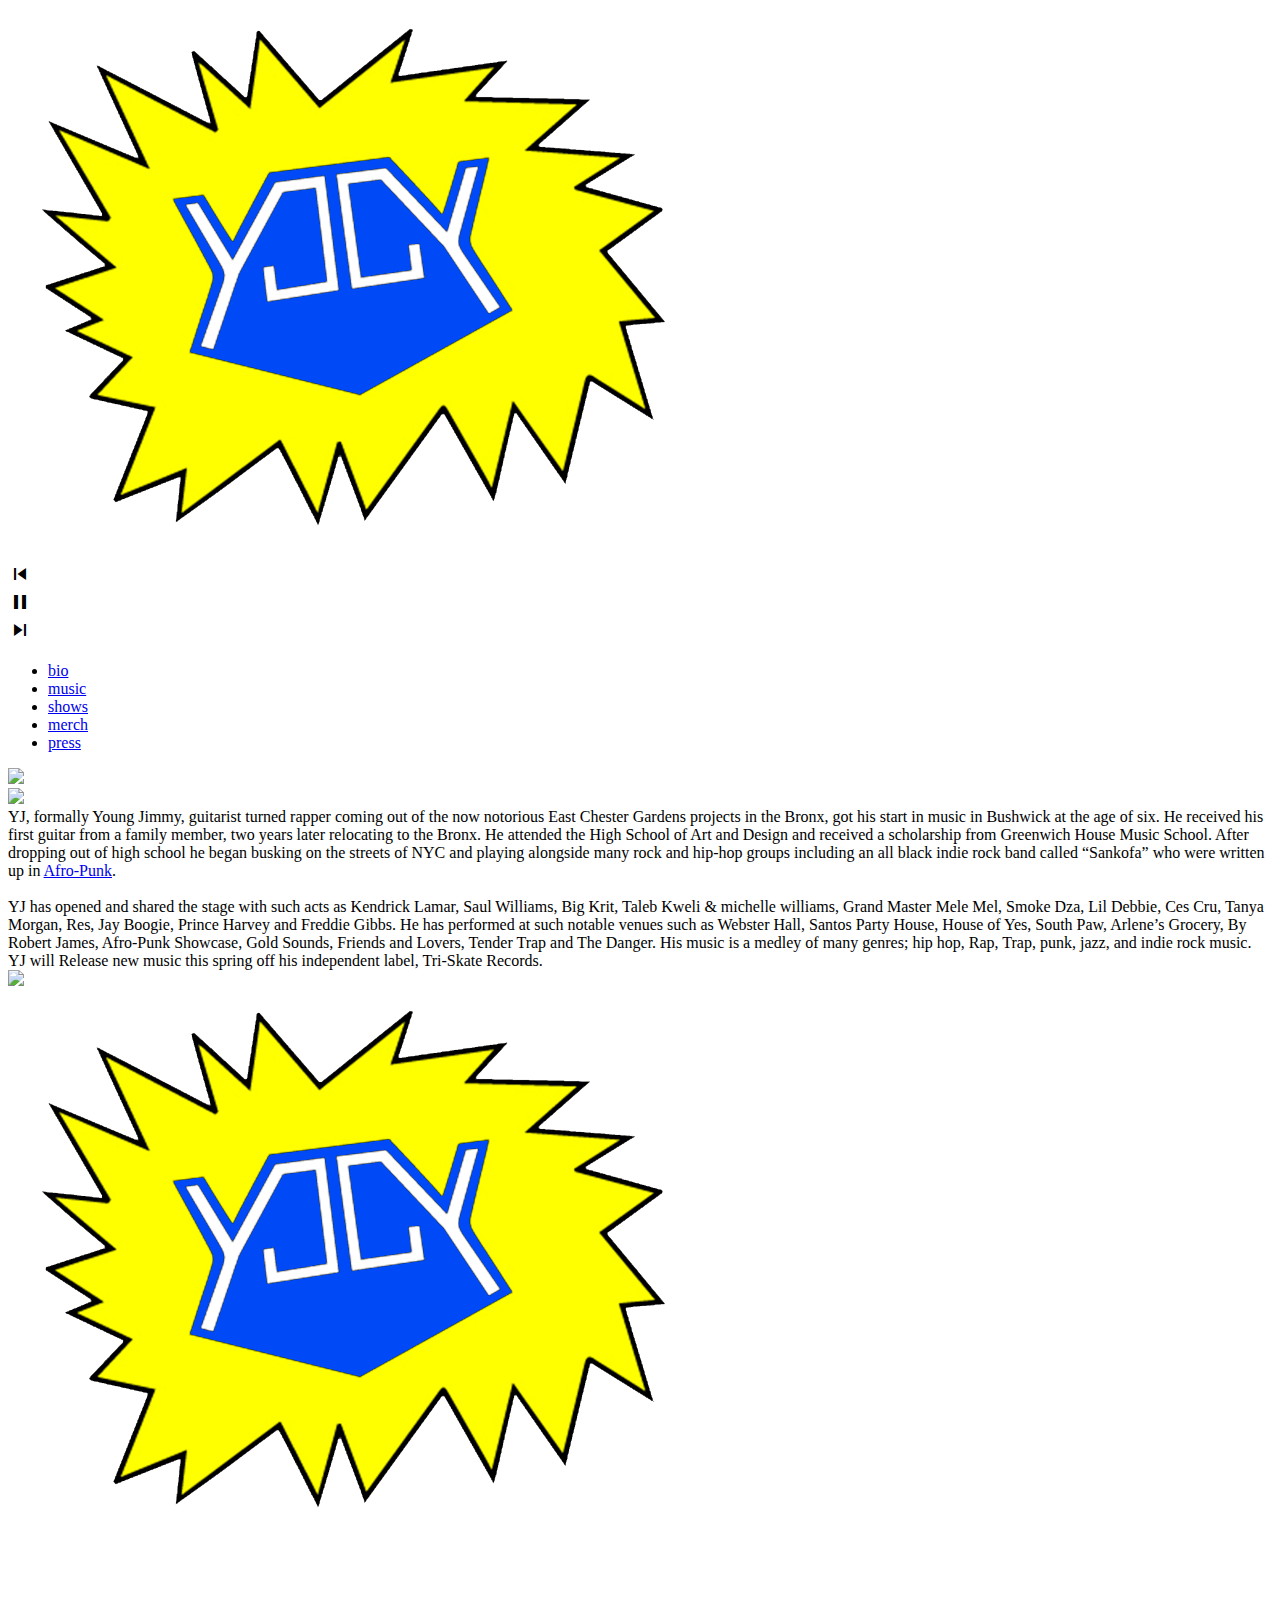
==== index2.html @ acfacb0d "added" ====
<!DOCTYPE html>
<html lang="en-US">
<head>
 <meta charset="utf-8"/>
 <meta name="viewport" content="width=device-width, initial-scale=1.0"/>
 <title>Young Jimmy</title>
 <meta itemprop="inLanguage" content="en" />
 <link rel="icon" type="image/png" href="images/favicon_32x32.png"/>
 <link href="https://fonts.googleapis.com/icon?family=Material+Icons" rel="stylesheet">
 <meta name="description" content="Young Jimmy is a rapper and guitarist from the Bronx.  He has opened for Kendrick Lamar.  His new single 'Date Night' is now available on iTunes." />
 <meta name="twitter:card" value="Young Jimmy is a rapper and guitarist from the Bronx.  He has opened for Kendrick Lamar.  His new single 'Date Night' is now available on iTunes.">
 <meta name="twitter:description" value="Young Jimmy is a rapper and guitarist the Bronx.  He has opened for Kendrick Lamar.  His new single 'Date Night' is now available on iTunes.">
 <meta name="twitter:site" value="@youngjimster"/>
 <meta name="twitter:creator" value="@youngjimster"/>
 <meta name="twitter:image" content="http://youngjimmy.com/images/young_jimmy_120x120.png">
 <meta property="og:title" content="youngjimmy.com" />
 <meta property="og:site_name" content="Young Jimmy"/>
 <meta property="og:type" content="article" />
 <meta property="og:url" content="http://youngjimmy.com/" />
 <meta property="og:image" content="http://youngjimmy.com/images/young_jimmy_og.png" />
 <meta property="og:description" content="Young Jimmy is a rapper and guitarist from the Bronx.  He has opened for Kendrick Lamar.  His new single 'Date Night' is now available on iTunes." />
 <meta property="og:locale" content="en_US" />
 <meta name="google-site-verification" content="HjEzail2LNsSfUYg7TUYqVyzk3pWM09-7rATLnYbzZo" />
 <meta property="fb:admins" content="706807023" />
 <link href='http://fonts.googleapis.com/css?family=Lato:300,400,700|Open+Sans:300,400,700' rel='stylesheet' type='text/css'/>
 <link rel="stylesheet" type="text/css" href="style2.css?version=20180418"/>
 <script src="http://code.jquery.com/jquery.min.js"></script>
 <script src="https://code.jquery.com/ui/1.12.1/jquery-ui.min.js"></script>
 <script src="http://connect.soundcloud.com/sdk.js"></script>
 <script src="http://w.soundcloud.com/player/api.js"></script>
 <script src="code2.js?version=20180102"></script>
 <script>
  (function(i,s,o,g,r,a,m){i['GoogleAnalyticsObject']=r;i[r]=i[r]||function(){
  (i[r].q=i[r].q||[]).push(arguments)},i[r].l=1*new Date();a=s.createElement(o),
  m=s.getElementsByTagName(o)[0];a.async=1;a.src=g;m.parentNode.insertBefore(a,m)
  })(window,document,'script','//www.google-analytics.com/analytics.js','ga');
  ga('create', 'UA-67853900-1', 'auto');
  ga('send', 'pageview');
 </script>
</head>
<body>
  <div id="nav">
    <a href="index2.html"><img id="young_jimmy_logo" src="images/logo_yjjy_2.png"/></a>
  </div>
  <div id="controls">
    <div id="song_title"></div>
    <div id="button_previous" class="button"><i class="material-icons">skip_previous</i></div>
    <div id="button_play_pause" class="button"><i class="material-icons">pause</i></div>
    <div id="button_next" class="button"><i class="material-icons">skip_next</i></div>
  </div>
  <div id="menu">
    <ul>
      <li><a href="bio">bio</a></li>
      <li><a href="music">music</a></li>
      <li><a href="shows">shows</a></li>
      <li><a href="merch">merch</a></li>
      <li><a href="press">press</a></li>
    </ul>
  </div>

  <div id="content">
    <div id="main_img"><img src="images/yj_main_big.jpg"/></div>
    <div id="bio">
      <div class="wave wave_left"><img src="images/wave.jpg"/></div>
      <div id="bio_text">
    YJ, formally Young Jimmy, guitarist turned rapper coming out of the now notorious East Chester Gardens projects in the Bronx, got his start in music in Bushwick at the age of six. He received his first guitar from a family member, two years later relocating to the Bronx. He attended the High School of Art and Design and received a scholarship from Greenwich House Music School. After dropping out of high school he began busking on the streets of NYC and playing alongside many rock and hip-hop groups including an all black indie rock band called “Sankofa” who were written up in <a href="http://afropunk.com/2014/10/new-music-unreleased-sankofa-album-to-my-chagrin-featuring-young-jimmy/">Afro-Punk</a>.
      <br/><br/>
    YJ has opened and shared the stage with such acts as Kendrick Lamar, Saul Williams, Big Krit, Taleb Kweli & michelle williams, Grand Master Mele Mel, Smoke Dza, Lil Debbie, Ces Cru, Tanya Morgan, Res, Jay Boogie, Prince Harvey and Freddie Gibbs. He has performed at such notable venues such as Webster Hall, Santos Party House, House of Yes, South Paw, Arlene’s Grocery, By Robert James, Afro-Punk Showcase, Gold Sounds, Friends and Lovers, Tender Trap and The Danger. His music is a medley of many genres; hip hop, Rap, Trap, punk, jazz, and indie rock music. YJ will Release new music this spring off his independent label, Tri-Skate Records.
      </div>
      <div class="wave"><img src="images/wave.jpg"/></div>
    </div>

  </div>
  
  <div id="footer"><a href="images/logo_yjjy_2.png"><img src="images/logo_yjjy_2.png" alt="Young Jimmy"/></a></div>

  <iframe id="soundcloud_player_iframe" scrolling="no" frameborder="no" src="https://w.soundcloud.com/player/?url=https%3A%2F%2Fapi.soundcloud.com%2Fplaylists%2F153729113&auto_play=false"></iframe>
</body>
</html>
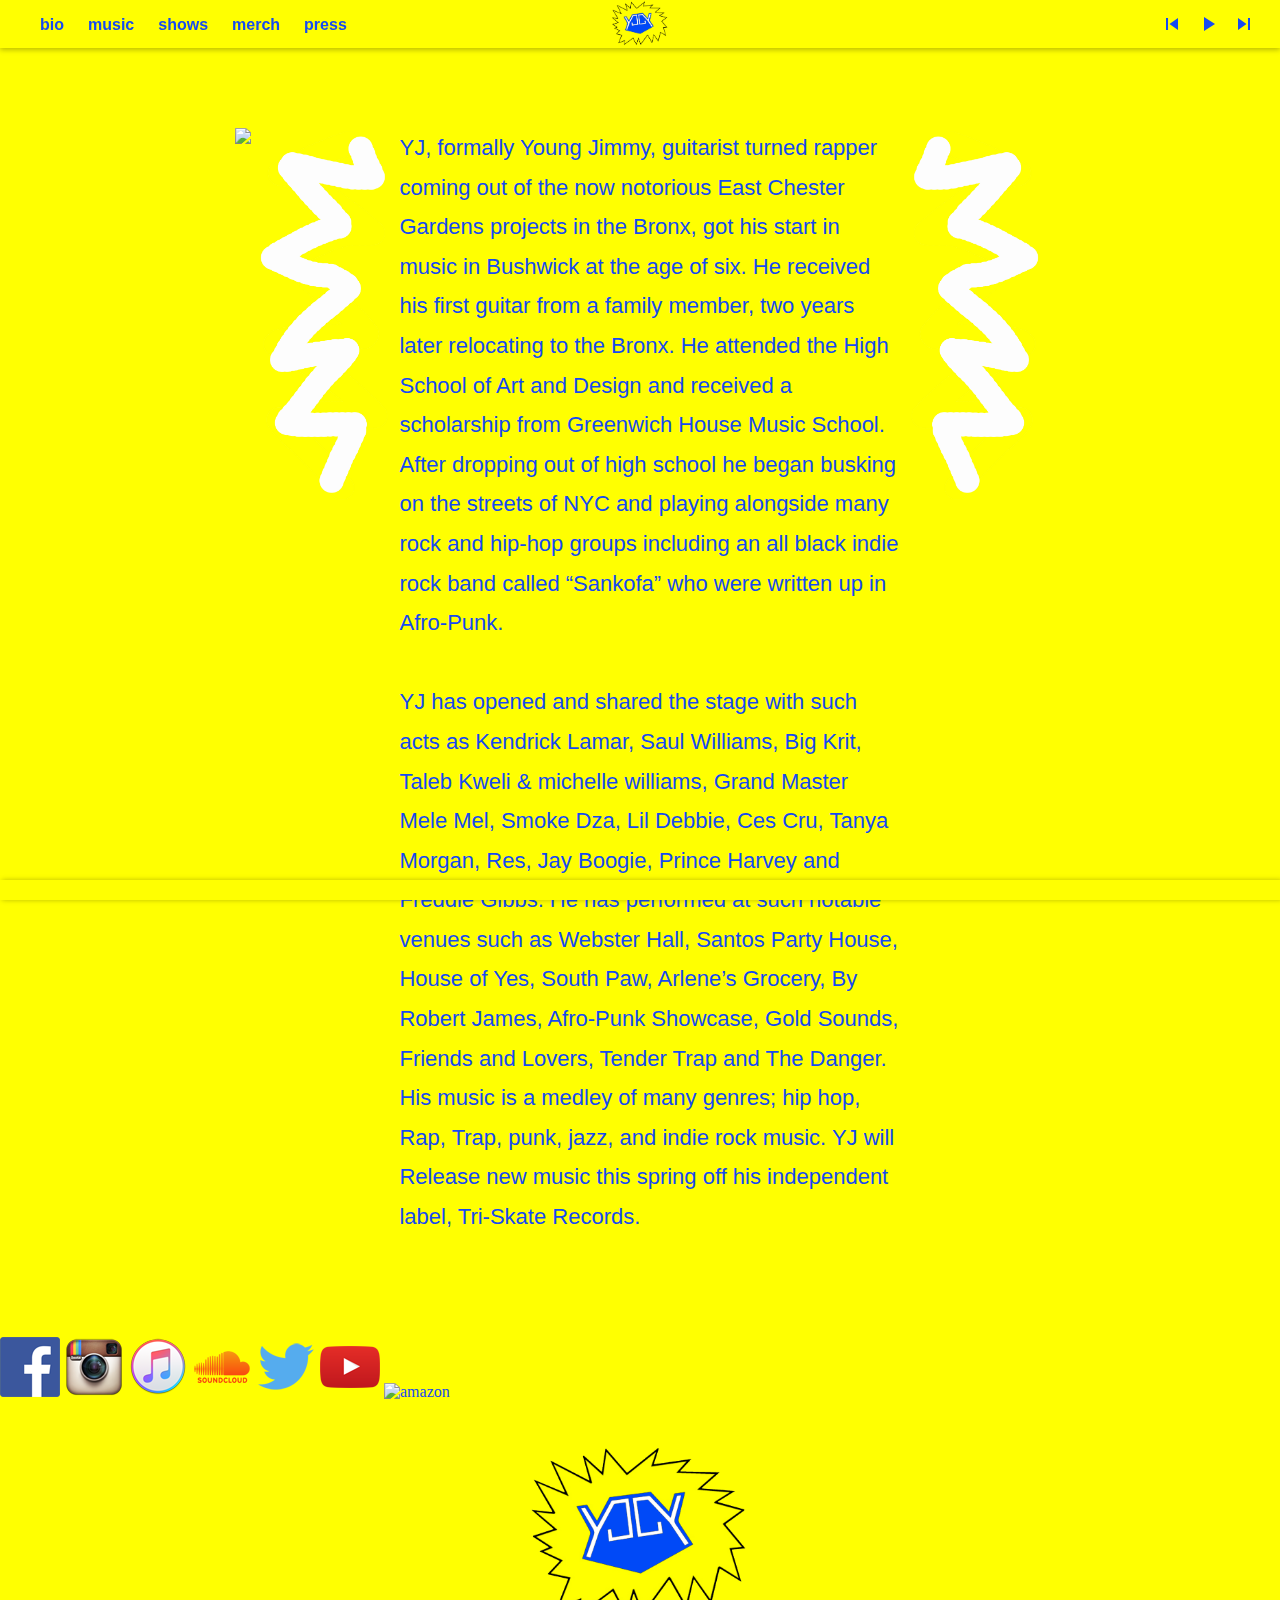
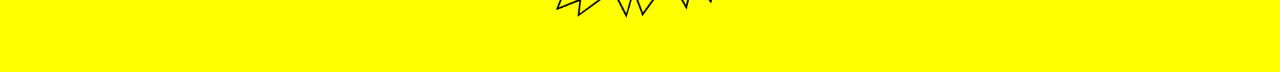
==== commit b0c70c2c: "added social links" ====
--- a/index2.html
+++ b/index2.html
@@ -45,7 +45,7 @@
   <div id="controls">
     <div id="song_title"></div>
     <div id="button_previous" class="button"><i class="material-icons">skip_previous</i></div>
-    <div id="button_play_pause" class="button"><i class="material-icons">pause</i></div>
+    <div id="button_play_pause" class="button"><i class="material-icons">play_arrow</i></div>
     <div id="button_next" class="button"><i class="material-icons">skip_next</i></div>
   </div>
   <div id="menu">
@@ -57,6 +57,7 @@
       <li><a href="press">press</a></li>
     </ul>
   </div>
+  <div id="menu_pulldown"><i class="material-icons">menu</i></div>
 
   <div id="content">
     <div id="main_img"><img src="images/yj_main_big.jpg"/></div>
@@ -71,8 +72,19 @@
     </div>
 
   </div>
-  
+
+  <div id="social_links">
+    <a href="https://www.facebook.com/YoungJimmy.band"><img class="social_link" src="images/logo_facebook.png" alt="Facebook" title="facebook"/></a>
+    <a href="https://instagram.com/youngjimster/"><img class="social_link" src="images/logo_instagram.png" alt="instagram" title="Instagram"/></a>
+    <a href="https://itunes.apple.com/us/artist/young-jimmy/id579723816"><img class="social_link" src="images/logo_itunes.png" alt="itunes" title="iTunes"/></a>
+    <a href="https://soundcloud.com/cheezcakekidzrecords"><img class="social_link" src="images/logo_soundcloud.png" alt="soundcloud" title="SoundCloud"/></a>
+    <a href="https://twitter.com/youngjimster"><img class="social_link" src="images/logo_twitter.png" alt="twitter" title="Twitter"/></a>
+    <a href="https://www.youtube.com/channel/UCCxw7b-bE1p9Xfp2v2jRp7Q"><img class="social_link" src="images/logo_youtube.png" alt="youtube" title="YouTube"/></a>
+    <a href="https://www.amazon.com/dp/B077GH48F3/"><img class="social_link" src="images/logo_amazon.png" alt="amazon" title="Amazon"/></a>
+  </div>
+
   <div id="footer"><a href="images/logo_yjjy_2.png"><img src="images/logo_yjjy_2.png" alt="Young Jimmy"/></a></div>
+
 
   <iframe id="soundcloud_player_iframe" scrolling="no" frameborder="no" src="https://w.soundcloud.com/player/?url=https%3A%2F%2Fapi.soundcloud.com%2Fplaylists%2F153729113&auto_play=false"></iframe>
 </body>
--- a/style2.css
+++ b/style2.css
@@ -0,0 +1,170 @@
+@font-face {
+  font-family: "Ave Fedan";
+  src: url(fonts/ave_fedan.ttf) format("truetype");
+}
+html, body {
+  background: #ffff01;
+  padding: 0;
+  margin: 0;
+  color: #154af2;
+}
+a {
+ color: inherit;
+ text-decoration: none;
+}
+
+#nav {
+  position: fixed;
+  top: 0;
+  left: 0;
+  height: 48px;
+  width: 100%;
+  z-index: 100;
+  background: #ffff01;
+  box-shadow: 0 2px 5px rgba(0,0,0,.26);
+}
+#nav #young_jimmy_logo {
+  display: block;
+  margin: 0 auto;
+  height: 48px;
+  z-index: 105;
+}
+
+#controls {
+  position: fixed;
+  right: 20px;
+  top: 0px;
+  z-index: 101;
+  display: block;
+  text-align: center;
+}
+#controls .button {
+  width: 24px;
+  padding: 12px 4px;
+  display: inline-block;
+  cursor: pointer;
+}
+
+#menu {
+  position: fixed;
+  left: 0px;
+  top: 0px;
+  z-index: 101;
+  display: block;
+  text-align: center;
+}
+
+#menu li {
+  display: inline-block;
+  font-weight: 600;
+  margin-right: 20px;
+  font-family:  'Ave Fedan', Edition, 'Lucida Grande', 'Lucida Sans Unicode', 'Lucida Sans', Geneva, Verdana, sans-serif;
+}
+
+#content {  
+  margin: 100px auto;
+  text-align: center;
+}
+
+.wave, #bio_text {
+  display: inline-block;
+  vertical-align: top;
+}
+
+.wave_left {
+  transform: scaleX(-1);
+  filter: FlipH;
+}
+
+#bio {
+  color: #154af2;
+  width: 800px;  
+  font-family:  'Ave Fedan', Edition, 'Lucida Grande', 'Lucida Sans Unicode', 'Lucida Sans', Geneva, Verdana, sans-serif;
+  font-weight: 300;
+  display: inline-block;
+  text-align: left;
+}
+#main_img {
+  vertical-align: top;
+  display: inline-block;
+}
+
+#soundcloud_player_iframe {
+  bottom: 0;
+  position: fixed;
+  height: 20px;
+  width: 100%;
+  box-shadow: 2px 0 5px rgba(0,0,0,.26);
+  background: #ffff01;
+}
+
+#footer {
+  margin: 40px auto;
+  font-family: 'Friday Lovers', arial;
+  font-size: 12px;
+  text-align: center;
+  color: #424242;
+}
+#footer img {
+  width: 240px;
+}
+
+
+
+
+@media all and (max-width: 1279px) {
+  #content {
+    width: 100%;
+  }
+  #main_img img {
+    margin: 0 auto;
+    text-align: center;
+  }
+  #bio {
+    width: 100%;
+    margin: 0 auto;
+    text-align: center;
+  }
+  #bio_text {
+    width: 60%;
+    font-size: 18px;
+    line-height: 1.5em;
+  }
+}
+
+
+@media all and (max-width: 599px) {
+  .wave img {
+    width: 50px;
+  }
+  #main_img img {
+    width: 80%;
+  }
+}
+
+@media all and (min-width: 600px) and (max-width: 1279px) {
+  #main_img img {
+    width: 50%;
+  }
+  .wave img {
+    width: 100px;
+  }
+}
+
+@media all and (min-width: 1280px) {
+  #content {
+    width: 1290px;
+  }
+  #main_img img {
+    width: 480px;
+  }
+  #bio_text {
+    width: 500px;
+    font-size: 22px;
+    line-height: 1.8em;
+    
+  }
+  .wave img {
+    width: 140px;
+  }
+}
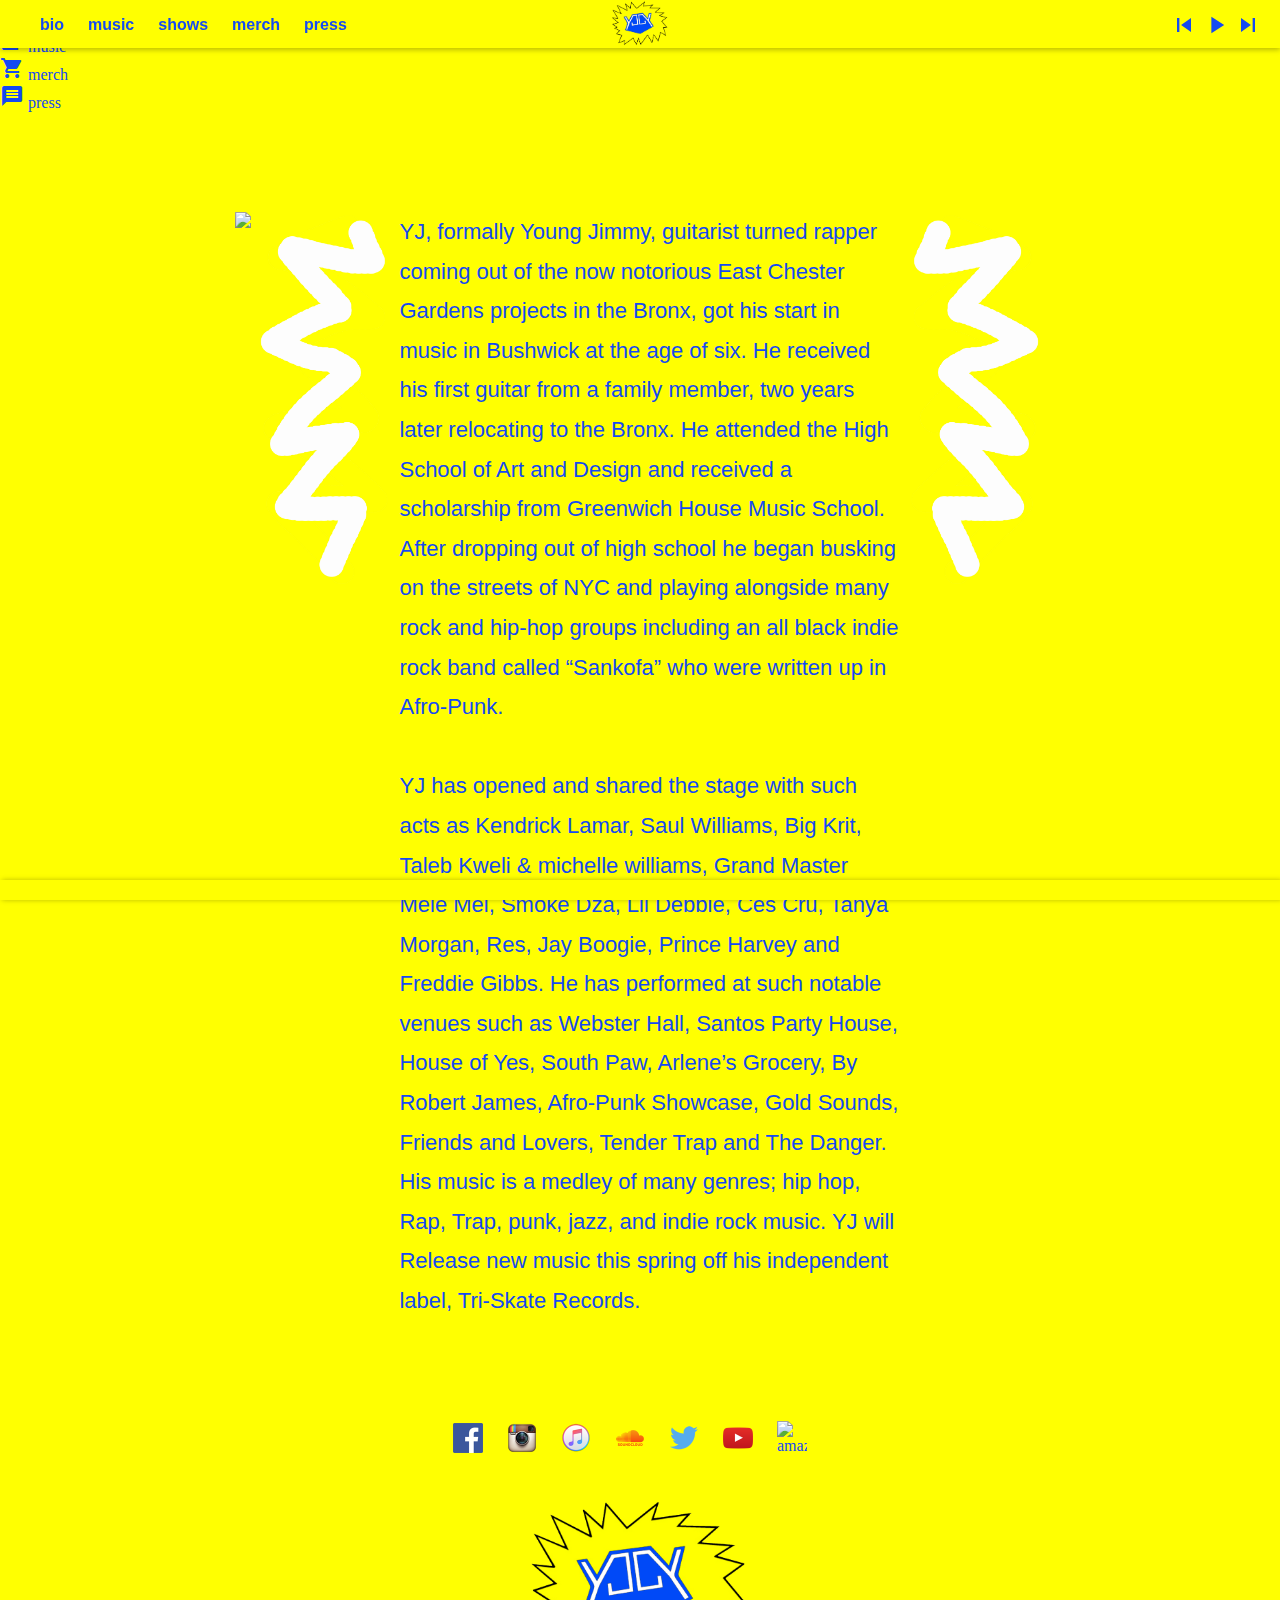
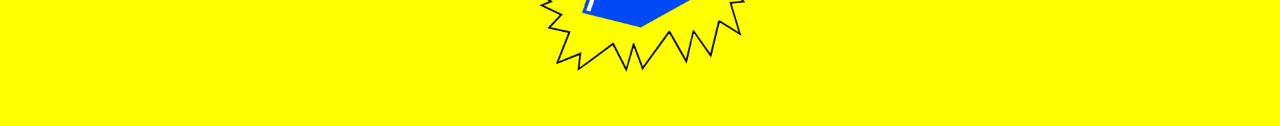
==== commit cb45389d: "added menu panel" ====
--- a/index2.html
+++ b/index2.html
@@ -58,6 +58,12 @@
     </ul>
   </div>
   <div id="menu_pulldown"><i class="material-icons">menu</i></div>
+  <div id="menu_panel">
+    <div class="menu_item"><a href="bio"><i class="material-icons">library_books</i></a> <a href="bio" class="title">bio</a></div>
+    <div class="menu_item"><a href="music"><i class="material-icons">library_music</i></a> <a href="music" class="title">music</a></div>
+    <div class="menu_item"><a href="merch"><i class="material-icons">shopping_cart</i></a> <a href="merch" class="title">merch</a></div>
+    <div class="menu_item"><a href="press"><i class="material-icons">message</i></a> <a href="press" class="title">press</a></div>
+  </div>
 
   <div id="content">
     <div id="main_img"><img src="images/yj_main_big.jpg"/></div>
@@ -70,7 +76,6 @@
       </div>
       <div class="wave"><img src="images/wave.jpg"/></div>
     </div>
-
   </div>
 
   <div id="social_links">
--- a/style2.css
+++ b/style2.css
@@ -40,25 +40,35 @@
 }
 #controls .button {
   width: 24px;
-  padding: 12px 4px;
+  padding: 11px 2px;
   display: inline-block;
   cursor: pointer;
 }
 
-#menu {
+#menu, #menu_pulldown {
   position: fixed;
   left: 0px;
   top: 0px;
   z-index: 101;
   display: block;
   text-align: center;
+  color: #154af2;
+  font-weight: 600;
 }
 
 #menu li {
   display: inline-block;
-  font-weight: 600;
   margin-right: 20px;
   font-family:  'Ave Fedan', Edition, 'Lucida Grande', 'Lucida Sans Unicode', 'Lucida Sans', Geneva, Verdana, sans-serif;
+}
+
+#menu_pulldown {
+  margin-left: 10px;
+  margin-top: 10px;
+}
+
+#menu_pulldown i, #controls .button i {
+  font-size: 28px;
 }
 
 #content {  
@@ -110,6 +120,18 @@
 }
 
 
+#social_links {
+  position: relative;
+  margin-top: 20px;
+  margin-bottom: 20px;
+  text-align: center;
+}
+.social_link {
+  display: inline-block;
+  width: 30px;
+  margin-right: 20px;
+  vertical-align: middle;
+}
 
 
 @media all and (max-width: 1279px) {
@@ -129,6 +151,12 @@
     width: 60%;
     font-size: 18px;
     line-height: 1.5em;
+  }
+  #menu {
+    display: none;
+  }
+  #menu_pulldown {
+    display: block;
   }
 }
 
@@ -167,4 +195,10 @@
   .wave img {
     width: 140px;
   }
-}
+  #menu {
+    display: block;
+  }
+  #menu_pulldown {
+    display: none;
+  }
+}
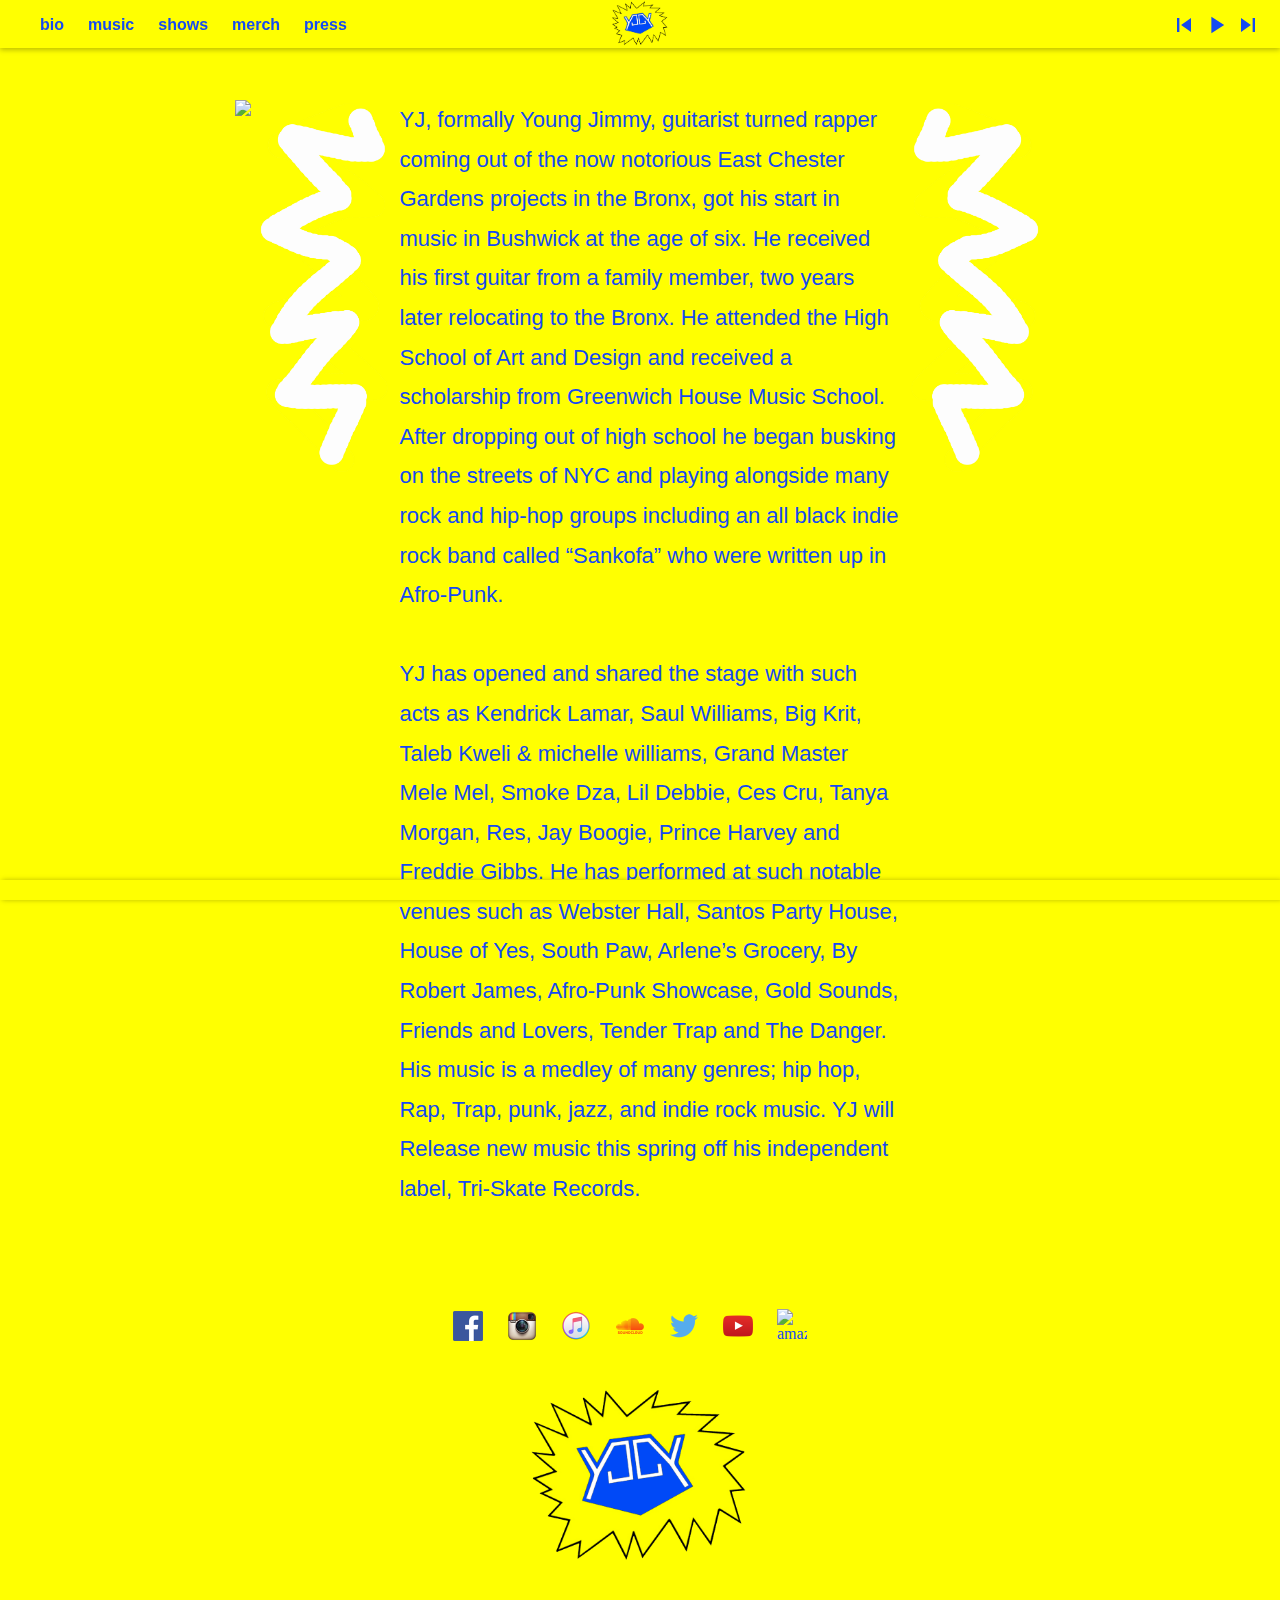
==== commit 5754c592: "updated link" ====
--- a/index2.html
+++ b/index2.html
@@ -40,7 +40,7 @@
 </head>
 <body>
   <div id="nav">
-    <a href="index2.html"><img id="young_jimmy_logo" src="images/logo_yjjy_2.png"/></a>
+    <a href="/"><img id="young_jimmy_logo" src="images/logo_yjjy_2.png"/></a>
   </div>
   <div id="controls">
     <div id="song_title"></div>
--- a/style2.css
+++ b/style2.css
@@ -56,6 +56,37 @@
   font-weight: 600;
 }
 
+#menu_panel {
+  position: fixed;
+  background: #FFFF01;
+  z-index: 102;
+  width: 200px;
+  top: 48px;
+  left: 0;
+  box-shadow: 0 2px 5px rgba(0,0,0,.26);
+  display: none;
+}
+.menu_item {
+  font-size: 22px;
+  line-height: 22px;
+  border: 1px solid #FFEE58;
+  padding: 12px;
+  vertical-align: top;
+  font-family:  'Ave Fedan', Edition, 'Lucida Grande', 'Lucida Sans Unicode', 'Lucida Sans', Geneva, Verdana, sans-serif;
+}
+.menu_item:hover {
+  background: #FFFF8D;
+}
+.menu_item .material-icons {
+  margin-right: 14px;
+  display: inline-block;
+}
+
+.menu_item .title {
+  position: fixed;
+}
+
+
 #menu li {
   display: inline-block;
   margin-right: 20px;
@@ -65,6 +96,7 @@
 #menu_pulldown {
   margin-left: 10px;
   margin-top: 10px;
+  cursor: pointer;
 }
 
 #menu_pulldown i, #controls .button i {
@@ -149,8 +181,8 @@
   }
   #bio_text {
     width: 60%;
-    font-size: 18px;
-    line-height: 1.5em;
+    font-size: 20px;
+    line-height: 1.6em;
   }
   #menu {
     display: none;
@@ -167,6 +199,9 @@
   }
   #main_img img {
     width: 80%;
+  }
+  #bio_text {
+    font-size: 18px;
   }
 }
 
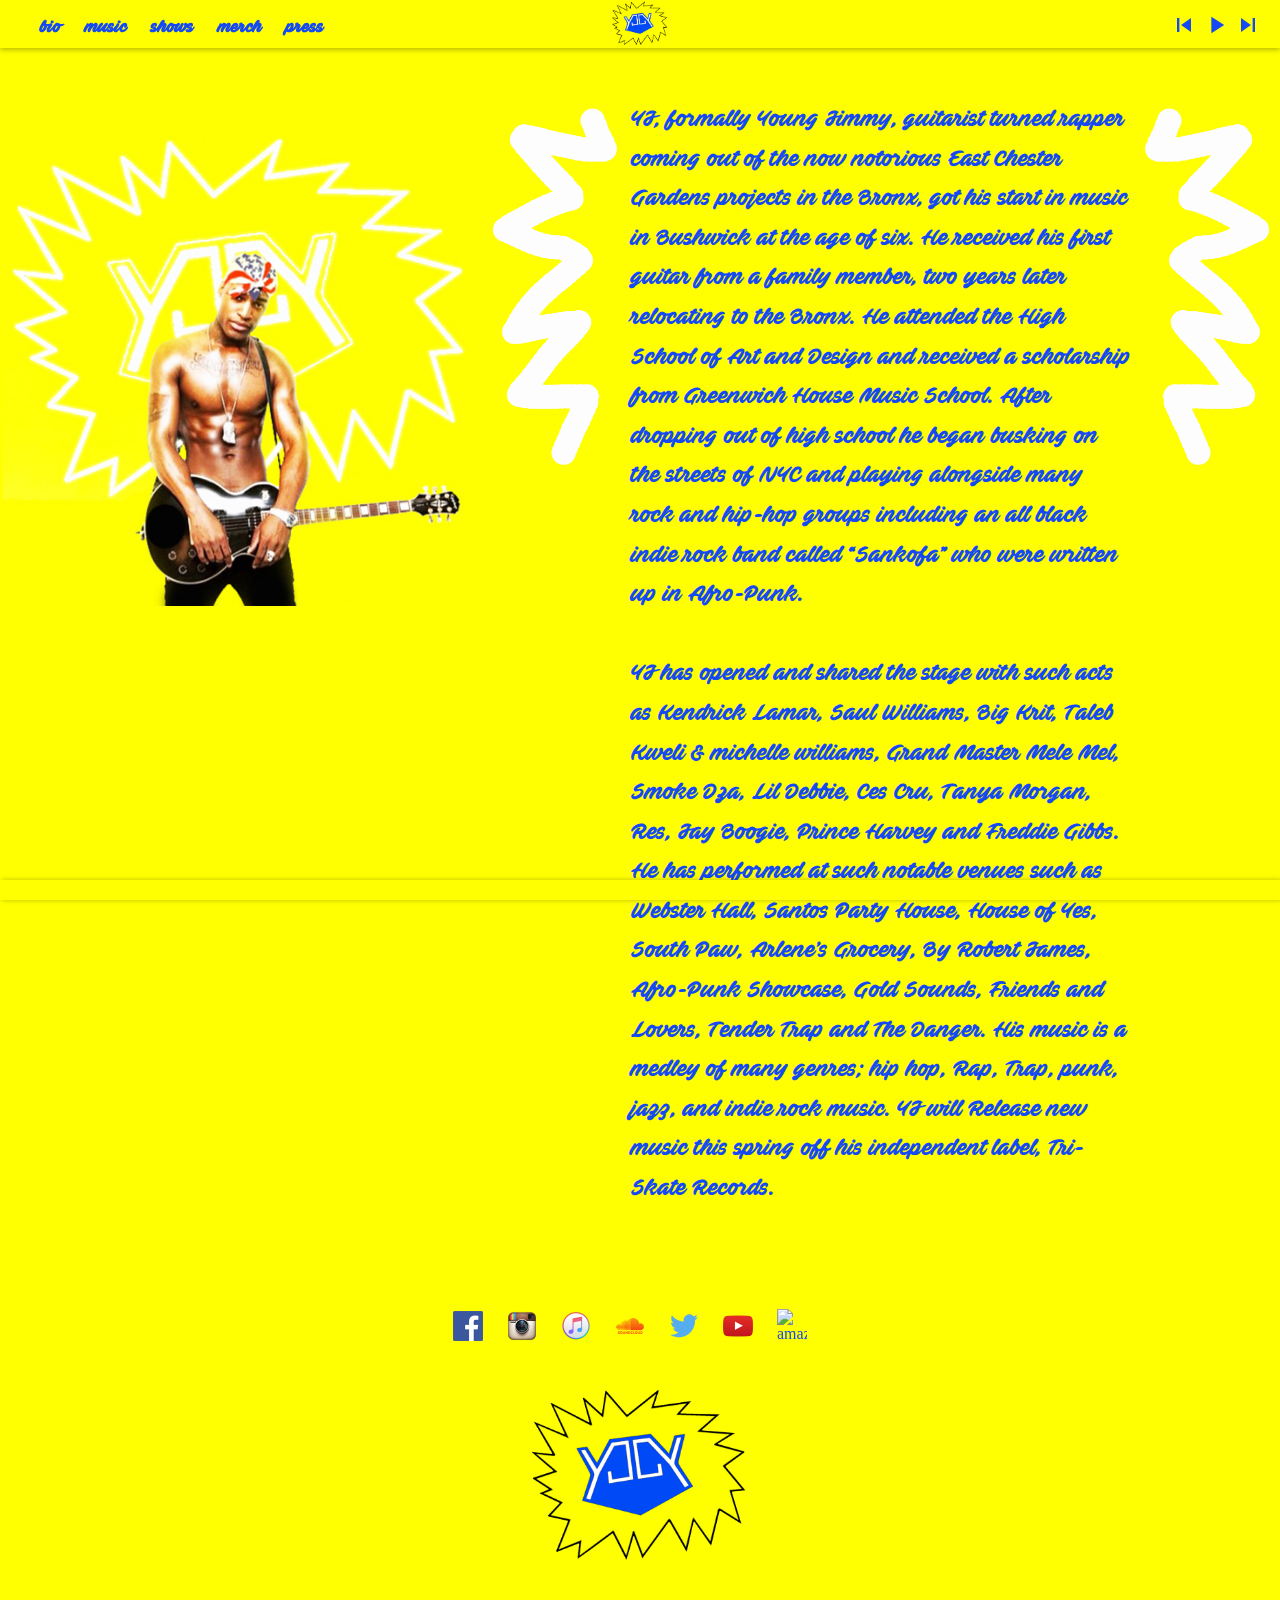
==== commit 0c7e0425: "repositioned sc player" ====
--- a/index2.html
+++ b/index2.html
@@ -78,6 +78,7 @@
     </div>
   </div>
 
+  <iframe id="soundcloud_player_iframe" scrolling="no" frameborder="no" src="https://w.soundcloud.com/player/?url=https%3A%2F%2Fapi.soundcloud.com%2Fplaylists%2F153729113&auto_play=false"></iframe>
   <div id="social_links">
     <a href="https://www.facebook.com/YoungJimmy.band"><img class="social_link" src="images/logo_facebook.png" alt="Facebook" title="facebook"/></a>
     <a href="https://instagram.com/youngjimster/"><img class="social_link" src="images/logo_instagram.png" alt="instagram" title="Instagram"/></a>
@@ -90,7 +91,5 @@
 
   <div id="footer"><a href="images/logo_yjjy_2.png"><img src="images/logo_yjjy_2.png" alt="Young Jimmy"/></a></div>
 
-
-  <iframe id="soundcloud_player_iframe" scrolling="no" frameborder="no" src="https://w.soundcloud.com/player/?url=https%3A%2F%2Fapi.soundcloud.com%2Fplaylists%2F153729113&auto_play=false"></iframe>
 </body>
 </html>
--- a/style2.css
+++ b/style2.css
@@ -103,6 +103,19 @@
   font-size: 28px;
 }
 
+#song_title {
+  position: relative;
+  display: inline-block;
+  font-weight: 200;
+  font-family:  'Ave Fedan', Edition, 'Lucida Grande', 'Lucida Sans Unicode', 'Lucida Sans', Geneva, Verdana, sans-serif;
+  font-size: 16px;
+  text-align: center;
+  vertical-align: top;
+  margin-top: 20px;
+  margin-right: 20px;
+  text-transform: uppercase;
+}
+
 #content {  
   margin: 100px auto;
   text-align: center;
@@ -190,6 +203,9 @@
   #menu_pulldown {
     display: block;
   }
+  #song_title {
+    display: none;
+  }
 }
 
 
@@ -215,6 +231,15 @@
 }
 
 @media all and (min-width: 1280px) {
+  #menu {
+    display: block;
+  }
+  #menu_pulldown {
+    display: none;
+  }
+  #song_title {
+    display: inline-block;
+  }
   #content {
     width: 1290px;
   }
@@ -230,10 +255,5 @@
   .wave img {
     width: 140px;
   }
-  #menu {
-    display: block;
-  }
-  #menu_pulldown {
-    display: none;
-  }
-}
+
+}
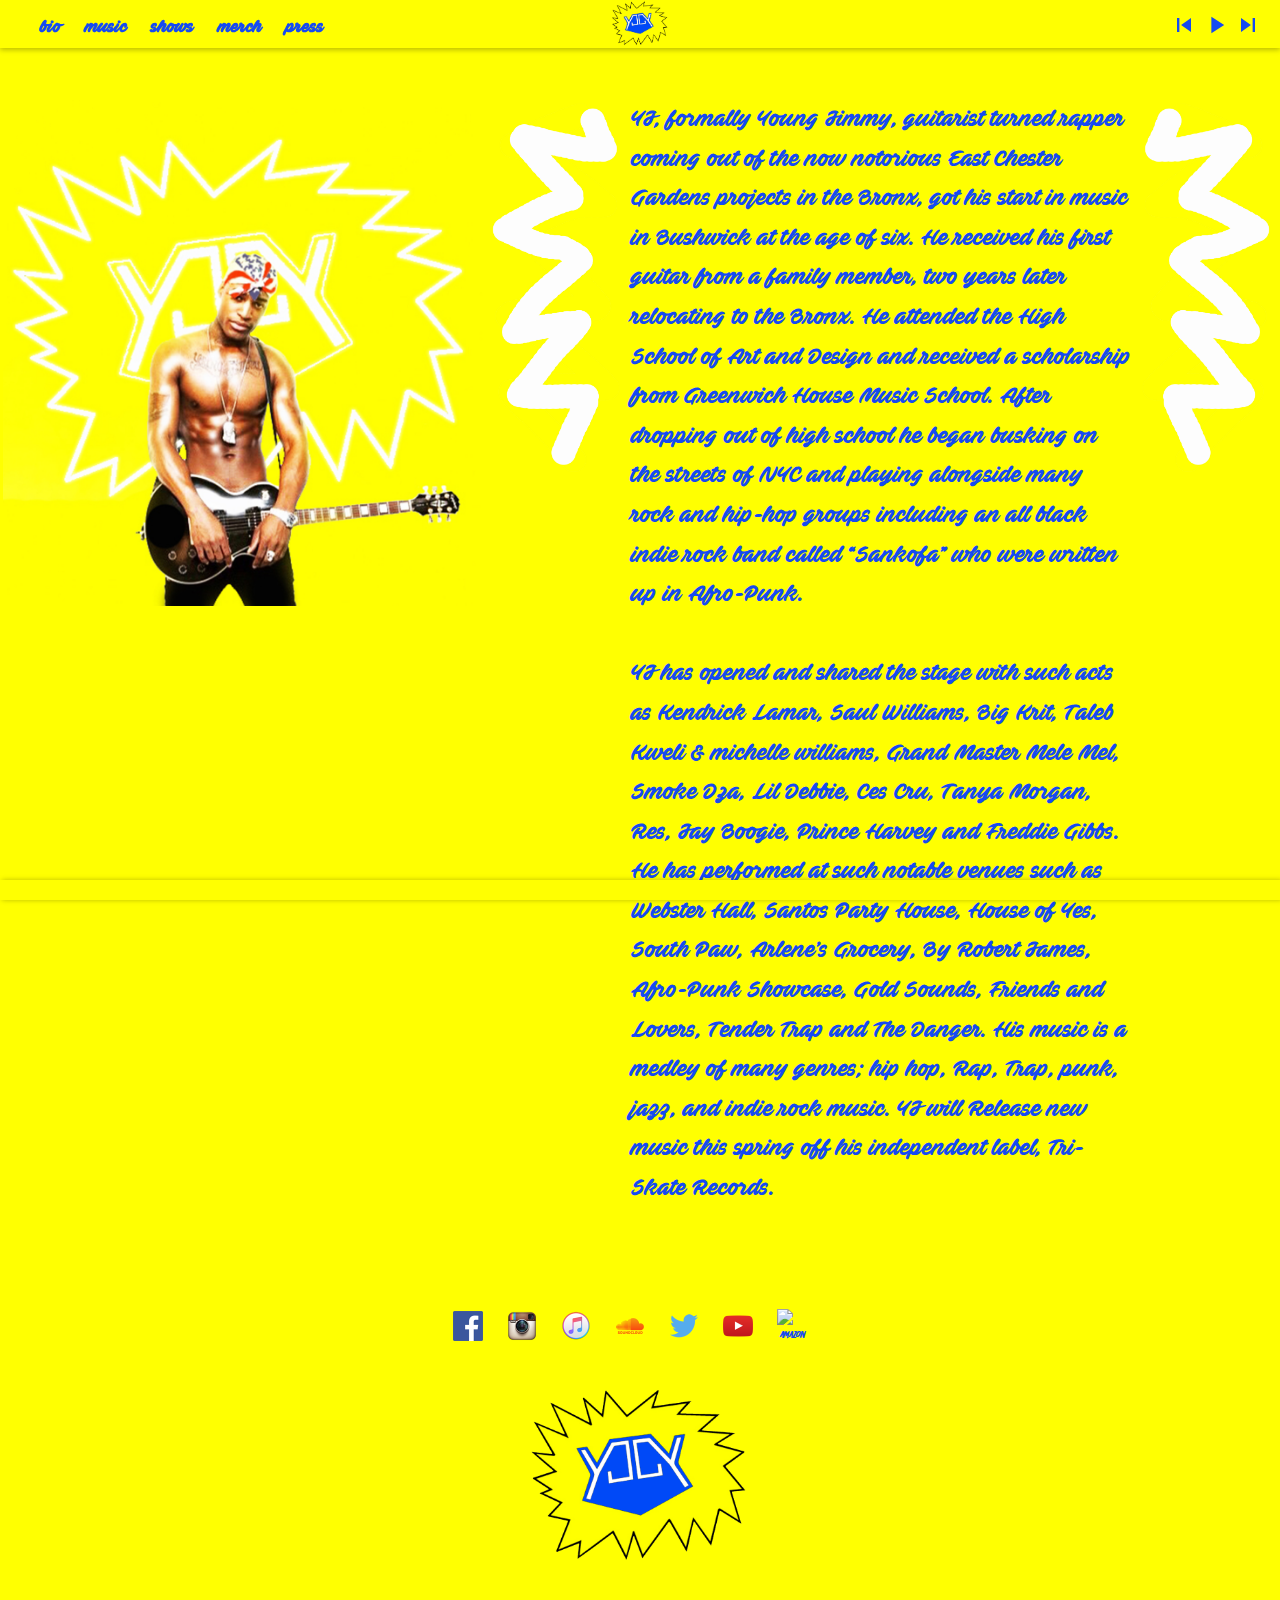
==== commit 21b34ee5: "Added link" ====
--- a/index2.html
+++ b/index2.html
@@ -28,7 +28,7 @@
  <script src="https://code.jquery.com/ui/1.12.1/jquery-ui.min.js"></script>
  <script src="http://connect.soundcloud.com/sdk.js"></script>
  <script src="http://w.soundcloud.com/player/api.js"></script>
- <script src="code2.js?version=20180102"></script>
+ <script src="code2.js?version=20180103"></script>
  <script>
   (function(i,s,o,g,r,a,m){i['GoogleAnalyticsObject']=r;i[r]=i[r]||function(){
   (i[r].q=i[r].q||[]).push(arguments)},i[r].l=1*new Date();a=s.createElement(o),
@@ -66,7 +66,7 @@
   </div>
 
   <div id="content">
-    <div id="main_img"><img src="images/yj_main_big.jpg"/></div>
+    <div id="main_img"><a href="https://itunes.apple.com/album/id1375809976?ls=1&app=itunes"><img src="images/yj_main_big.jpg"/></a></div>
     <div id="bio">
       <div class="wave wave_left"><img src="images/wave.jpg"/></div>
       <div id="bio_text">
--- a/style2.css
+++ b/style2.css
@@ -1,12 +1,17 @@
 @font-face {
   font-family: "Ave Fedan";
   src: url(fonts/ave_fedan.ttf) format("truetype");
+}
+@font-face {
+  font-family: "Easycore";
+  src: url(fonts/easycore.ttf) format("truetype");
 }
 html, body {
   background: #ffff01;
   padding: 0;
   margin: 0;
   color: #154af2;
+  font-family: "Easycore", Geneva, Verdana, sans-serif;
 }
 a {
  color: inherit;
@@ -86,11 +91,14 @@
   position: fixed;
 }
 
-
 #menu li {
   display: inline-block;
   margin-right: 20px;
   font-family:  'Ave Fedan', Edition, 'Lucida Grande', 'Lucida Sans Unicode', 'Lucida Sans', Geneva, Verdana, sans-serif;
+}
+
+.button:hover, #menu_pulldown:hover, a:hover {
+  color: red;
 }
 
 #menu_pulldown {
@@ -116,7 +124,7 @@
   text-transform: uppercase;
 }
 
-#content {  
+#content {
   margin: 100px auto;
   text-align: center;
 }
@@ -133,7 +141,7 @@
 
 #bio {
   color: #154af2;
-  width: 800px;  
+  width: 800px;
   font-family:  'Ave Fedan', Edition, 'Lucida Grande', 'Lucida Sans Unicode', 'Lucida Sans', Geneva, Verdana, sans-serif;
   font-weight: 300;
   display: inline-block;
@@ -142,6 +150,16 @@
 #main_img {
   vertical-align: top;
   display: inline-block;
+}
+
+.box {
+  display: inline-block;
+  vertical-align: middle;
+  margin: 20px;
+  font-size: 24px;
+}
+.poster {
+  width: 320px;
 }
 
 #soundcloud_player_iframe {
@@ -151,6 +169,7 @@
   width: 100%;
   box-shadow: 2px 0 5px rgba(0,0,0,.26);
   background: #ffff01;
+  z-index: 101;
 }
 
 #footer {
@@ -164,7 +183,6 @@
   width: 240px;
 }
 
-
 #social_links {
   position: relative;
   margin-top: 20px;
@@ -178,6 +196,9 @@
   vertical-align: middle;
 }
 
+.box img {
+  width: 320px;
+}
 
 @media all and (max-width: 1279px) {
   #content {
@@ -219,6 +240,9 @@
   #bio_text {
     font-size: 18px;
   }
+  .big_img {
+    width: 100%;
+  }
 }
 
 @media all and (min-width: 600px) and (max-width: 1279px) {
@@ -227,6 +251,9 @@
   }
   .wave img {
     width: 100px;
+  }
+  .big_img {
+    width: 85%;
   }
 }
 
@@ -250,10 +277,11 @@
     width: 500px;
     font-size: 22px;
     line-height: 1.8em;
-    
   }
   .wave img {
     width: 140px;
   }
-
-}
+  .big_img {
+    width: 70%;
+  }
+}
